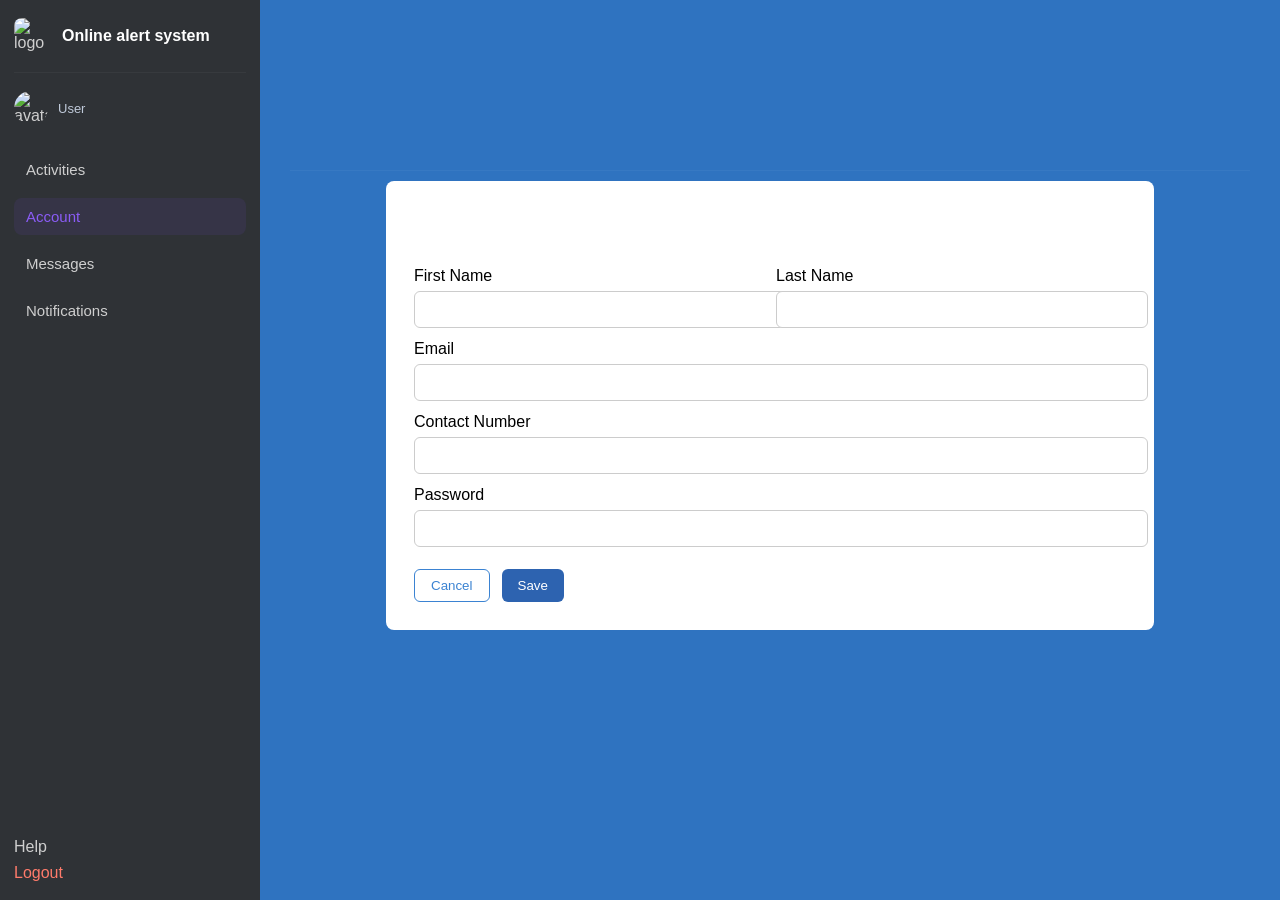
==== capstone project/account.html @ eddaf893 "Add files via upload" ====
<!DOCTYPE html>
<html lang="en">
<head>
  <meta charset="utf-8" />
  <meta name="viewport" content="width=device-width, initial-scale=1" />
  <title>Account</title>
  <link rel="stylesheet" href="style.css">
</head>
<body class="homepage">
  <div class="app-wrap">
    <aside class="sidebar">
      <div class="brand">
        <img src="assets/logo.png" alt="logo">
        <div style="color:#fff; font-weight:600">Online alert system</div>
      </div>
      <div style="height:1px; background:rgba(255,255,255,0.04)"></div>
      <div style="display:flex; gap:10px; align-items:center">
        <img src="assets/avatar.png" alt="avatar" style="width:34px;height:34px;border-radius:50%">
        <div style="font-size:13px;color:#bfc9d9">User</div>
      </div>
      <nav class="nav">
        <a href="activity.html">Activities</a>
        <a href="account.html" class="active">Account</a>
        <a href="#">Messages</a>
        <a href="#">Notifications</a>
      </nav>
      <div style="flex:1"></div>
      <div style="display:flex; flex-direction:column; gap:8px">
        <a href="#" style="color:#cfcfcf; text-decoration:none">Help</a>
        <a href="index.html" style="color:#ff7b6b; text-decoration:none">Logout</a>
      </div>
    </aside>

    <main class="main">
      <div class="header-hero"></div>
      <div class="content" style="align-items:flex-start; padding-top:10px;">
        <div style="width:80%; background:white; padding:28px; border-radius:8px; box-sizing:border-box; margin: 0 auto;">
          <h2 style="margin-top:0;">Account</h2>
          <div style="display:flex; gap:12px;">
            <div style="flex:1">
              <label>First Name</label>
              <input id="firstName" type="text" style="width:100%; padding:10px; margin-top:6px; margin-bottom:12px; border-radius:6px; border:1px solid #ccc">
            </div>
            <div style="flex:1">
              <label>Last Name</label>
              <input id="lastName" type="text" style="width:100%; padding:10px; margin-top:6px; margin-bottom:12px; border-radius:6px; border:1px solid #ccc">
            </div>
          </div>
          <label>Email</label>
          <input id="email" type="email" style="width:100%; padding:10px; margin-top:6px; margin-bottom:12px; border-radius:6px; border:1px solid #ccc">
          <label>Contact Number</label>
          <input id="contact" type="text" style="width:100%; padding:10px; margin-top:6px; margin-bottom:12px; border-radius:6px; border:1px solid #ccc">
          <label>Password</label>
          <input id="password" type="password" style="width:100%; padding:10px; margin-top:6px; margin-bottom:12px; border-radius:6px; border:1px solid #ccc">
          <div style="display:flex; gap:12px; margin-top:10px">
            <button id="cancelBtn" style="padding:8px 16px; border-radius:6px; border:1px solid #3b83d2; background:white; color:#3b83d2; cursor:pointer">Cancel</button>
            <button id="saveBtn" style="padding:8px 16px; border-radius:6px; border:none; background:#2d63b0; color:white; cursor:pointer">Save</button>
          </div>
        </div>
      </div>
    </main>
  </div>
  <script src="script.js"></script>
  <script>
    document.addEventListener('DOMContentLoaded', function(){
      try {
        var u = (window.userAPI && window.userAPI.getCurrentUser()) || null;
        if (u) {
          document.getElementById('firstName').value = u.firstName || '';
          document.getElementById('lastName').value = u.lastName || '';
          document.getElementById('email').value = u.email || '';
          document.getElementById('contact').value = u.contact || '';
          document.getElementById('password').value = u.password || '';
        }
      } catch (e) { console.warn(e); }

      document.getElementById('cancelBtn').addEventListener('click', function(e){
        e.preventDefault();
        window.location.reload();
      });

      document.getElementById('saveBtn').addEventListener('click', function(e){
        e.preventDefault();
        var firstName = document.getElementById('firstName').value.trim();
        var lastName = document.getElementById('lastName').value.trim();
        var email = document.getElementById('email').value.trim();
        var contact = document.getElementById('contact').value.trim();
        var password = document.getElementById('password').value;

        if (!firstName || !email) {
          alert('Please provide at least a first name and email.');
          return;
        }

        var user = { firstName:firstName, lastName:lastName, email:email, contact:contact, password:password };
        if (window.userAPI && window.userAPI.saveCurrentUser) {
          window.userAPI.saveCurrentUser(user);
          alert('Saved');
        } else {
          localStorage.setItem('currentUser', JSON.stringify(user));
          alert('Saved (local)');
        }
      });
    });
  </script>
</body>
</html>
---- capstone project/style.css ----
body {
    font-family: 'Poppins', sans-serif;
    margin: 0;
    background-image: url('assets/background.jpg'); 
    background-size: cover;
    background-position: center;
    height: 100vh;
    display: flex;
    justify-content: center;
    align-items: center;
}

.container {
    width: 100%;
    max-width: 400px;
    padding: 20px;
    box-sizing: border-box;
}

.login-box {
    background-color: rgba(6, 38, 126, 0.76); 
    padding: 40px;
    border-radius: 15px;
    text-align: center;
}

.logo {
    width: 100px;
    margin-bottom: 20px;
}

h2 {
    color: #fff; 
    margin-bottom: 30px;
    font-weight: 500;
}

.input-group {
    margin-bottom: 20px;
    text-align: left;
}

.input-group label {
    display: block;
    color: #eee;
    margin-bottom: 5px;
    font-size: 14px;
}

.input-group input {
    width: 100%;
    padding: 12px;
    border: 1px solid #ddd;
    border-radius: 8px;
    font-size: 16px;
    box-sizing: border-box;
    color: #333; 
}

.forgot-password {
    display: block;
    text-align: right;
    color: #8cb9ff; 
    text-decoration: none;
    margin-bottom: 20px;
    font-size: 14px;
}

.login-button {
    background-color: #3949ab; 
    color: rgb(255, 255, 255);
    padding: 14px 20px;
    border: none;
    border-radius: 10px;
    font-size: 18px;
    cursor: pointer;
    width: 100%;
    transition: background-color 0.3s ease;
}

.login-button:hover {
    background-color: #283593; /* Even Darker Blue on Hover */
}

.options {
    display: flex;
    justify-content: space-between;
    margin-top: 20px;
}

.options a {
    color: #8cb9ff; /* Lighter Blue for Options */
    text-decoration: none;
    font-size: 14px;
}

.google-signin-button {
    background-color: white;
    color: #555;
    border: 1px solid #ddd;
    border-radius: 10px;
    padding: 14px 20px; 
    font-size: 18px; 
    cursor: pointer;
    display: flex;
    align-items: center;
    justify-content: center;
    transition: background-color 0.3s ease;
    width: 100%; 
    box-sizing: border-box; 
    margin-top: 10px; 
}

.google-signin-button:hover {
    background-color: #f5f5f5;
}

.google-signin-button img {
    width: 20px;
    margin-right: 10px;
}

.stay-updated {
    margin-top: 30px;
    font-size: 12px;
    color: #eee; 
}

.app-wrap {
    width: 1100px;
    max-width: calc(100% - 40px);
    height: 700px;
    background: linear-gradient(180deg, rgba(255,255,255,0.02), rgba(255,255,255,0.02));
    border-radius: 16px;
    overflow: hidden;
    display: flex;
    margin: 20px auto;
}


body.homepage {
    margin: 0;
    width: 100vw;
    height: 100vh;
    min-height: 100vh;
    display: block;
    background: #000; 
}

body.homepage .app-wrap {
    width: 100vw;
    height: 100vh;
    max-width: 100vw;
    max-height: 100vh;
    margin: 0;
    border-radius: 0;
    overflow: hidden;
}


@media (max-width: 900px) {
    body.homepage .app-wrap { width: 100%; height: 100vh; }
    .sidebar { width: 100%; flex-direction: row; }
    .main { padding: 12px; }
    .card { width: 100%; padding:20px }
}

.sidebar {
    width: 260px;
    background: #2f3236;
    color: #cfcfcf;
    padding: 18px 14px;
    box-sizing: border-box;
    display: flex;
    flex-direction: column;
    gap: 18px;
}

.sidebar .brand {
    display:flex; align-items:center; gap:12px;
}

.sidebar .brand img { width:36px; height:36px; border-radius:8px; }

.sidebar .nav { margin-top:8px; display:flex; flex-direction:column; gap:10px; }

.nav a {
    color: #cfcfcf; text-decoration:none; padding:10px 12px; border-radius:8px; display:flex; align-items:center; gap:10px; font-size:15px;
}

.nav a:hover { background: rgba(255,255,255,0.03); color:#fff; transform: translateX(4px); transition: all 180ms ease; }

.nav a.active { background: rgba(111,66,193,0.12); color:#8b5cf6; }

.main {
    flex:1; background: #2f73c0; display:flex; flex-direction:column; align-items:center; justify-content:flex-start; padding:30px; box-sizing:border-box;
}

.main .header-hero { width:100%; height:140px; background-image: url('assets/header-clouds.jpg'); background-size:cover; background-position:center; border-bottom: 1px solid rgba(255,255,255,0.04); }

.main .content {
    width:100%; display:flex; justify-content:center; align-items:center; padding-top:40px;
}

.card {
    width: 68%; background: rgba(255,255,255,0.05); padding:40px; border-radius:6px; box-shadow: inset 0 0 0 60px rgba(255,255,255,0.02);
    color:#e7f0fb; font-size:13px; line-height:1.6;
}

/* Activity list integration */
.activity-item { display:flex; gap:14px; align-items:flex-start; background:#ffffff; padding:14px; border-radius:12px; margin-bottom:12px; box-shadow: 0 4px 12px rgba(12,20,35,0.06); }
.activity-avatar { width:56px; height:56px; background:#e8eef7; border-radius:8px; flex-shrink:0 }
.activity-title { font-weight:700; color:#1b3650; font-size:14px }
.activity-meta { font-size:12px; color:#6b7b8f; margin-bottom:6px }
.activity-text { color:#3b4b62; font-size:13px }

@media (max-width:900px) {
    .activity-item { padding:10px }
    .activity-avatar { width:48px; height:48px }
}

/* small responsive tweaks */
@media (max-width: 900px) {
    .app-wrap { flex-direction:column; height:auto; }
    .sidebar { width:100%; flex-direction:row; overflow:auto; }
    .main .card { width: 90%; }
}
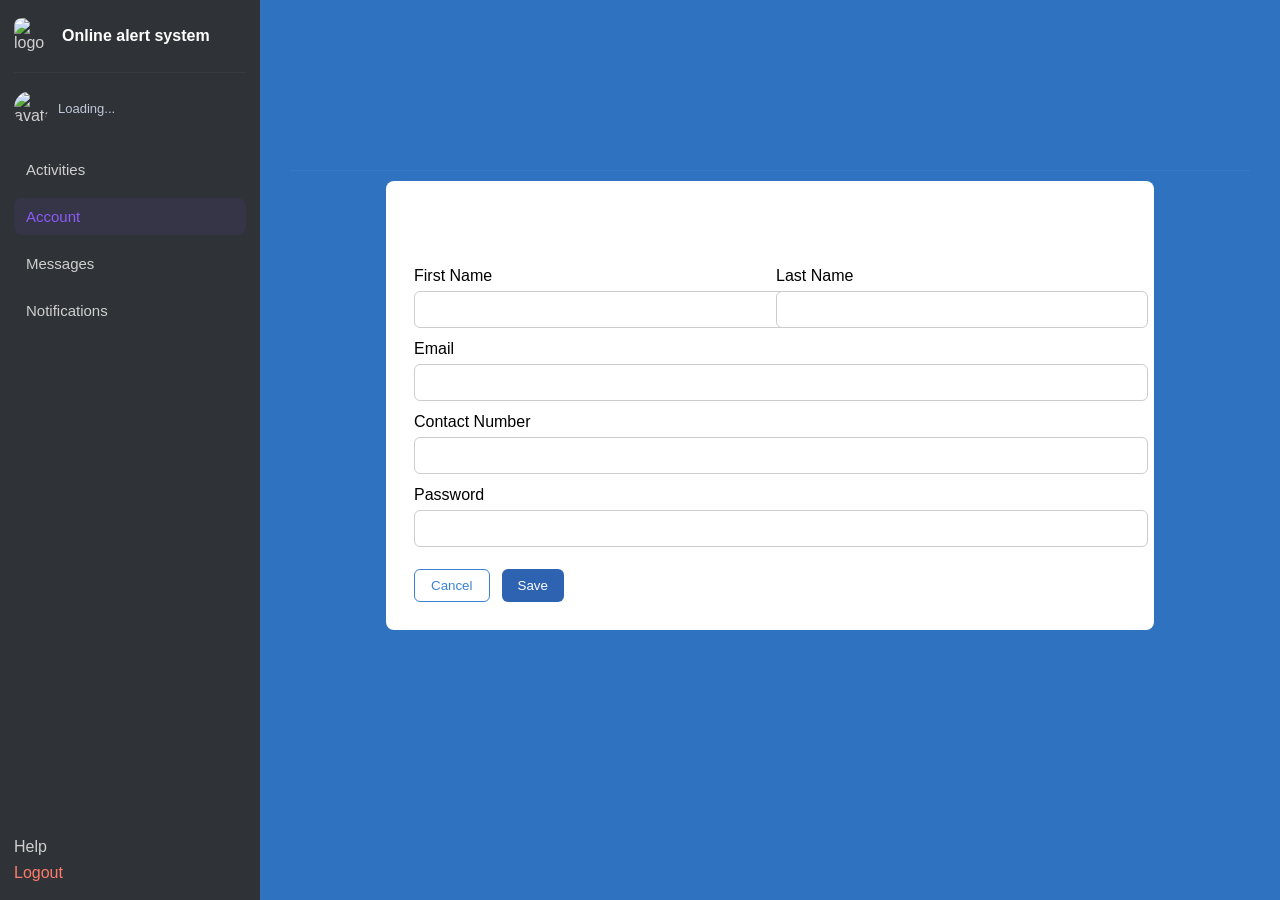
==== commit db2e7de7: "Auto-commit: Agent tool execution" ====
--- a/capstone project/account.html
+++ b/capstone project/account.html
@@ -16,7 +16,7 @@
       <div style="height:1px; background:rgba(255,255,255,0.04)"></div>
       <div style="display:flex; gap:10px; align-items:center">
         <img src="assets/avatar.png" alt="avatar" style="width:34px;height:34px;border-radius:50%">
-        <div style="font-size:13px;color:#bfc9d9">User</div>
+        <div id="userName" style="font-size:13px;color:#bfc9d9">Loading...</div>
       </div>
       <nav class="nav">
         <a href="activity.html">Activities</a>
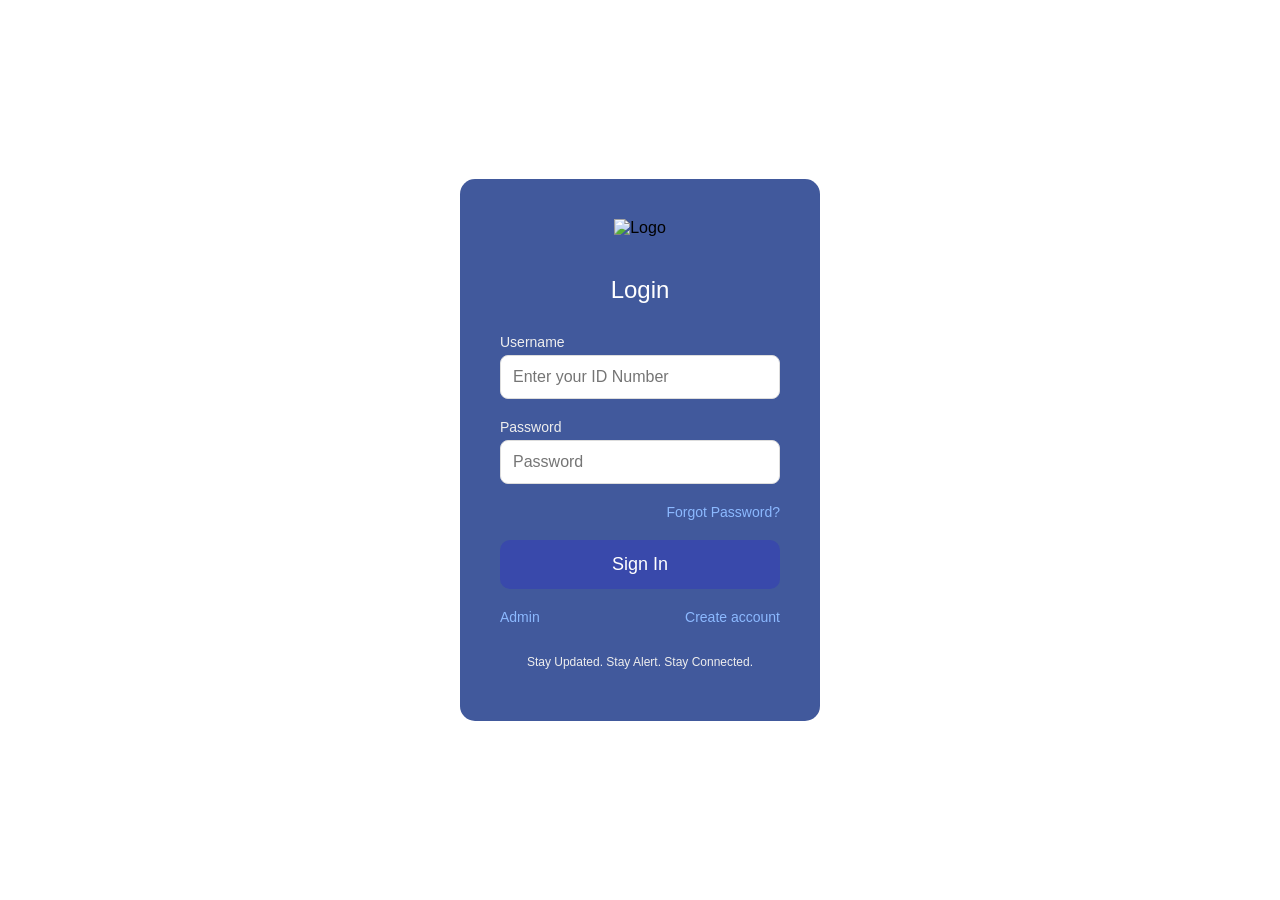
==== commit d4aa1469: "Auto-commit: Agent tool execution" ====
--- a/capstone project/account.html
+++ b/capstone project/account.html
@@ -63,16 +63,33 @@
   <script src="script.js"></script>
   <script>
     document.addEventListener('DOMContentLoaded', function(){
+      // Authentication check - redirect to login if not authenticated
       try {
+        var currentUser = localStorage.getItem('currentUser');
+        if (!currentUser) {
+          window.location.href = 'index.html';
+          return;
+        }
+
         var u = (window.userAPI && window.userAPI.getCurrentUser()) || null;
         if (u) {
+          // Update user name in sidebar
+          var userNameEl = document.getElementById('userName');
+          if (userNameEl) {
+            userNameEl.textContent = u.firstName || u.email || 'User';
+          }
+
+          // Populate form fields
           document.getElementById('firstName').value = u.firstName || '';
           document.getElementById('lastName').value = u.lastName || '';
           document.getElementById('email').value = u.email || '';
           document.getElementById('contact').value = u.contact || '';
           document.getElementById('password').value = u.password || '';
         }
-      } catch (e) { console.warn(e); }
+      } catch (e) {
+        console.warn('Error loading user data:', e);
+        window.location.href = 'index.html';
+      }
 
       document.getElementById('cancelBtn').addEventListener('click', function(e){
         e.preventDefault();
